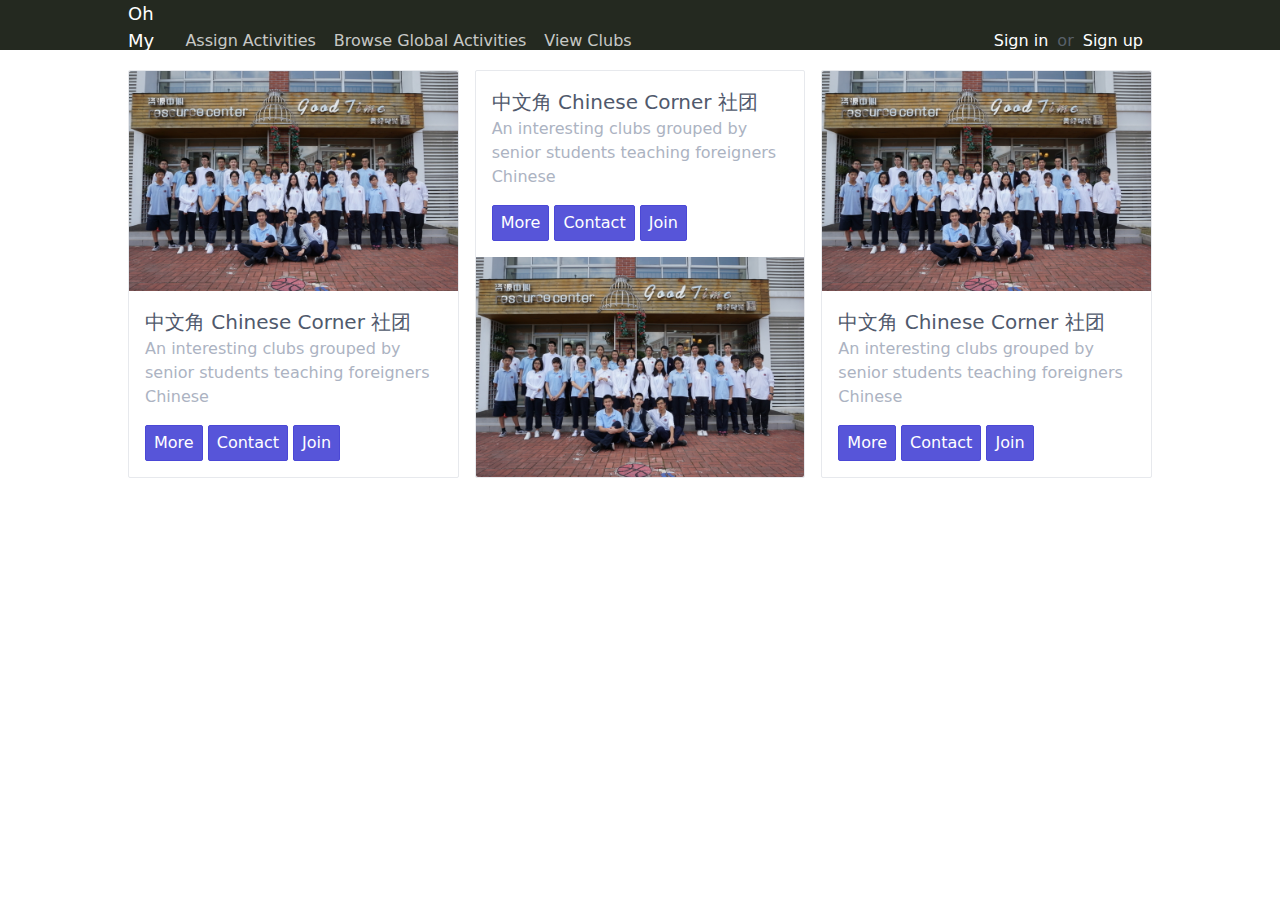
==== design/spectre/clubs.html @ 0c5528f4 "step commit" ====
<html>

<head>
    <link rel="stylesheet" href="spectre.css">
    <link rel="stylesheet" href="spectre-exp.min.css">
    <link rel="stylesheet" href="spectre-icons.min.css">
</head>

<body>


    <header class="navbar" style="background-color: #242920; color:#586069; height: 50px">
        <section class="navbar-section" style="margin-left: 10%">
            <a href="#" style="color:#fff" class="navbar-brand mr-2">Oh My Club</a>
            <a href="#" style="color:rgba(255,255,255,0.75)" class="btn btn-link">Assign Activities</a>
            <a href="#" style="color:rgba(255,255,255,0.75)" class="btn btn-link">Browse Global Activities</a>
            <a href="#" style="color:rgba(255,255,255,0.75)" class="btn btn-link">View Clubs</a>
        </section>
        <section class="navbar-section" style="margin-right: 10%">
            <a href="#" style="color:#fff" class="btn btn-link">Sign in</a> or
            <a href="#" style="color:#fff" class="btn btn-link">Sign up</a>
        </section>
    </header>


    <div class="container" style="margin-top:20px">
        <div class="columns">
            <div class="column col-xs-4">
                <div class="card">
                    <div class="card-image" height="50px">
                        <img src="img2.jpg" class="img-responsive">
                    </div>
                    <div class="card-header">
                        <div class="card-title h5">中文角 Chinese Corner 社团</div>
                        <div class="card-subtitle text-gray">An interesting clubs grouped by senior students teaching foreigners Chinese</div>
                    </div>
                    <!--
                    <div class="card-body">
                        Empower every person and every organization on the planet to achieve more.
                    </div>
                    -->
                    <div class="card-footer">
                        <button class="btn btn-primary">More</button>
                        <button class="btn btn-primary">Contact</button>
                        <button class="btn btn-primary">Join</button>
                    </div>
                </div>
            </div>
            <div class="column col-xs-4">
                <div class="card">
                    <div class="card-header">
                        <div class="card-title h5">中文角 Chinese Corner 社团</div>
                        <div class="card-subtitle text-gray">An interesting clubs grouped by senior students teaching foreigners Chinese</div>
                    </div>
                    <div class="card-footer">
                        <button class="btn btn-primary">More</button>
                        <button class="btn btn-primary">Contact</button>
                        <button class="btn btn-primary">Join</button>
                    </div>
                    <div class="card-image" height="50px">
                        <img src="img2.jpg" class="img-responsive">
                    </div>

                    <!--
                    <div class="card-body">
                        Empower every person and every organization on the planet to achieve more.
                    </div>
-->

                </div>
            </div>
            <div class="column col-xs-4">
                <div class="card">
                    <div class="card-image" height="50px">
                        <img src="img2.jpg" class="img-responsive">
                    </div>
                    <div class="card-header">
                        <div class="card-title h5">中文角 Chinese Corner 社团</div>
                        <div class="card-subtitle text-gray">An interesting clubs grouped by senior students teaching foreigners Chinese</div>
                    </div>
                    <!--
                    <div class="card-body">
                        Empower every person and every organization on the planet to achieve more.
                    </div>
-->
                    <div class="card-footer">
                        <button class="btn btn-primary">More</button>
                        <button class="btn btn-primary">Contact</button>
                        <button class="btn btn-primary">Join</button>
                    </div>
                </div>
            </div>
        </div>
    </div>


</body>

</html>
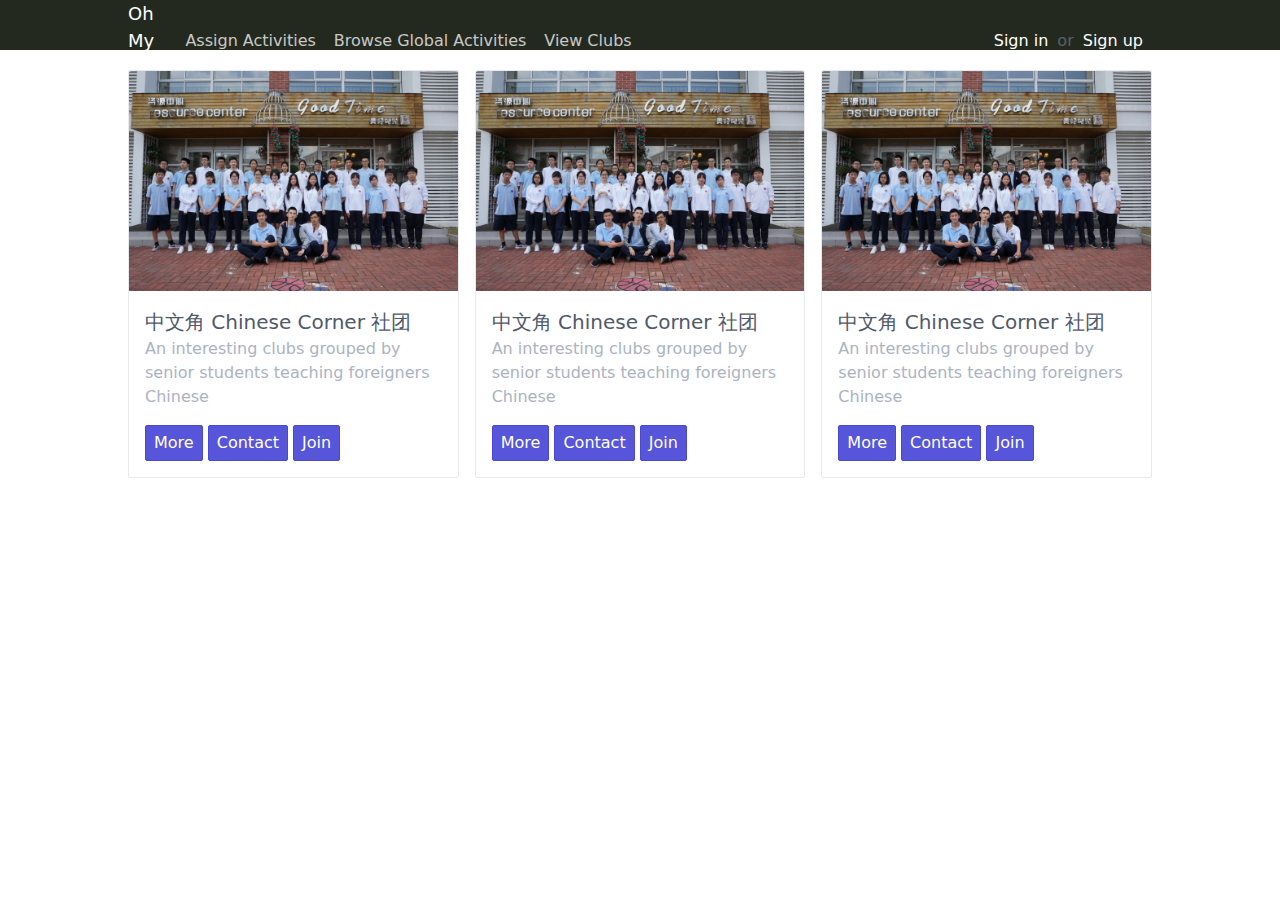
==== commit 39f4eb55: "last version before using mongoengine" ====
--- a/design/spectre/clubs.html
+++ b/design/spectre/clubs.html
@@ -48,6 +48,10 @@
             </div>
             <div class="column col-xs-4">
                 <div class="card">
+
+                    <div class="card-image" height="50px">
+                        <img src="img2.jpg" class="img-responsive">
+                    </div>
                     <div class="card-header">
                         <div class="card-title h5">中文角 Chinese Corner 社团</div>
                         <div class="card-subtitle text-gray">An interesting clubs grouped by senior students teaching foreigners Chinese</div>
@@ -57,10 +61,6 @@
                         <button class="btn btn-primary">Contact</button>
                         <button class="btn btn-primary">Join</button>
                     </div>
-                    <div class="card-image" height="50px">
-                        <img src="img2.jpg" class="img-responsive">
-                    </div>
-
                     <!--
                     <div class="card-body">
                         Empower every person and every organization on the planet to achieve more.
